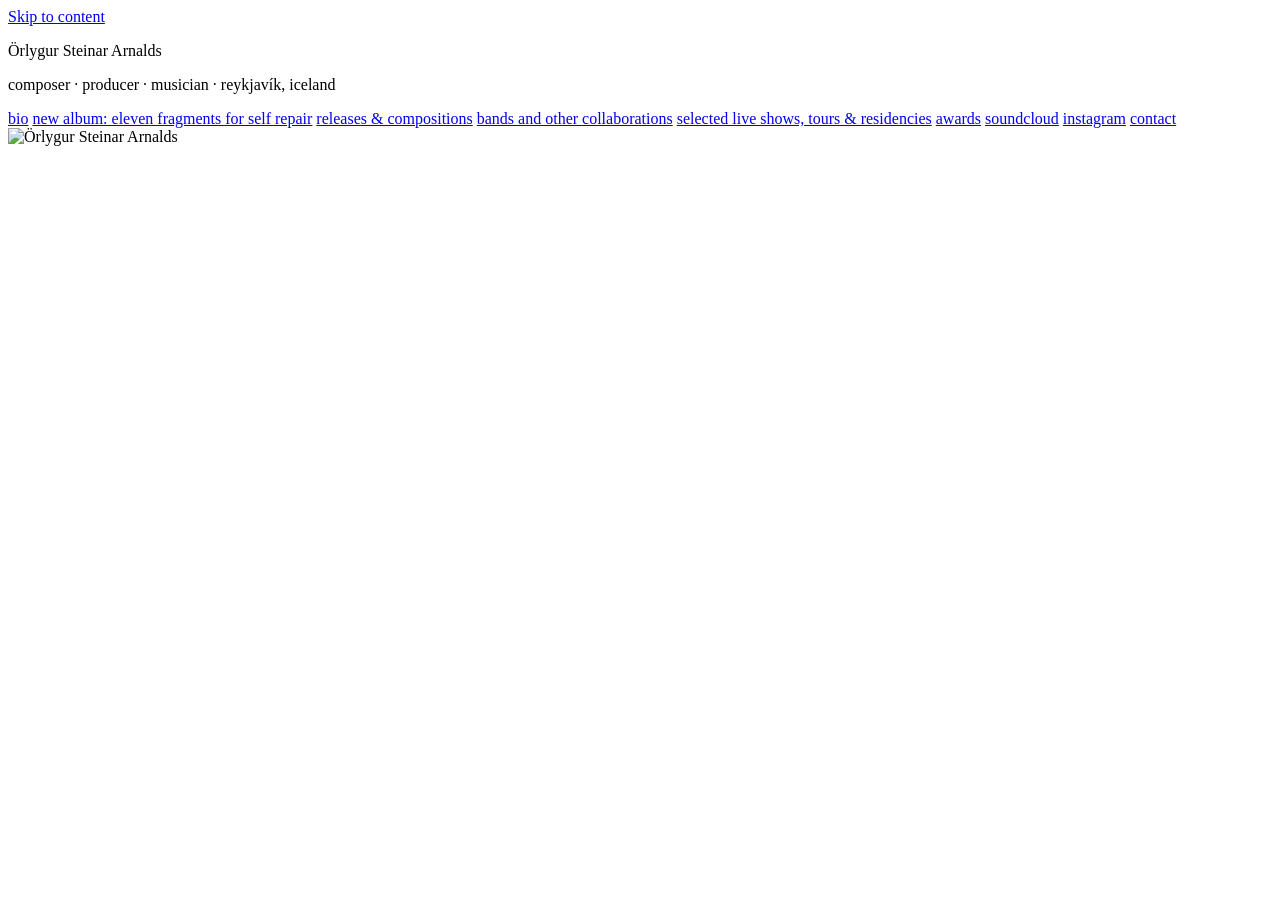
==== index.html @ e30d33e0 "Update all URLs from /test1/ to root domain Co-Authored-By: Claude Sonnet 4.6 <noreply@anthropic.com" ====
<!DOCTYPE html>
<html lang="en">
<head>
<meta charset="UTF-8">
<meta name="viewport" content="width=device-width, initial-scale=1.0">
<title>Örlygur Steinar Arnalds</title>
<meta name="description" content="Örlygur Steinar Arnalds — composer, producer, musician. Reykjavík, Iceland.">
<meta property="og:type" content="website">
<meta property="og:title" content="Örlygur Steinar Arnalds">
<meta property="og:description" content="Composer, producer, musician. Reykjavík, Iceland.">
<meta property="og:image" content="https://github.com/user-attachments/assets/e506ba5f-13d1-49e9-8785-a370a1efbca6">
<meta property="og:url" content="https://orlygur-arnalds.github.io/">
<meta name="twitter:card" content="summary_large_image">
<meta name="twitter:title" content="Örlygur Steinar Arnalds">
<meta name="twitter:description" content="Composer, producer, musician. Reykjavík, Iceland.">
<meta name="twitter:image" content="https://github.com/user-attachments/assets/e506ba5f-13d1-49e9-8785-a370a1efbca6">
<link rel="icon" href="data:image/svg+xml,<svg xmlns=%22http://www.w3.org/2000/svg%22 viewBox=%220 0 100 100%22><rect width=%22100%22 height=%22100%22 fill=%22%23b9b65f%22/><text x=%2250%22 y=%2268%22 font-size=%2260%22 text-anchor=%22middle%22 fill=%22%232f5d34%22>Ö</text></svg>">
<link rel="stylesheet" href="style.css">
<script type="application/ld+json">
{
  "@context": "https://schema.org",
  "@type": "Person",
  "name": "Örlygur Steinar Arnalds",
  "jobTitle": ["Composer", "Producer", "Musician"],
  "address": {
    "@type": "PostalAddress",
    "addressLocality": "Reykjavík",
    "addressCountry": "IS"
  },
  "url": "https://orlygur-arnalds.github.io/",
  "sameAs": [
    "https://soundcloud.com/rlygur-steinar-arnalds",
    "https://www.instagram.com/olli_steini/"
  ]
}
</script>
</head>
<body class="home">
<a class="skip-link" href="#main">Skip to content</a>
<div class="hero" id="main">

  <div class="hero__text">
    <p class="name">Örlygur Steinar Arnalds</p>
    <p class="hero__subtitle">composer &middot; producer &middot; musician &middot; reykjavík, iceland</p>

    <nav class="links">
      <a href="bio.html">bio</a>
      <a href="https://selfrepair.bandcamp.com/album/eleven-fragments-for-self-repair" target="_blank" rel="noopener">new album: eleven fragments for self repair</a>
      <a href="releases.html">releases &amp; compositions</a>
      <a href="collabs.html">bands and other collaborations</a>
      <a href="live.html">selected live shows, tours &amp; residencies</a>
      <a href="awards.html">awards</a>
      <a href="https://soundcloud.com/rlygur-steinar-arnalds" target="_blank" rel="noopener">soundcloud</a>
      <a href="https://www.instagram.com/olli_steini/" target="_blank" rel="noopener">instagram</a>
      <a href="contact.html">contact</a>
    </nav>
  </div>

  <img class="hero__photo" src="https://github.com/user-attachments/assets/e506ba5f-13d1-49e9-8785-a370a1efbca6" alt="Örlygur Steinar Arnalds">

</div>

</body>
</html>
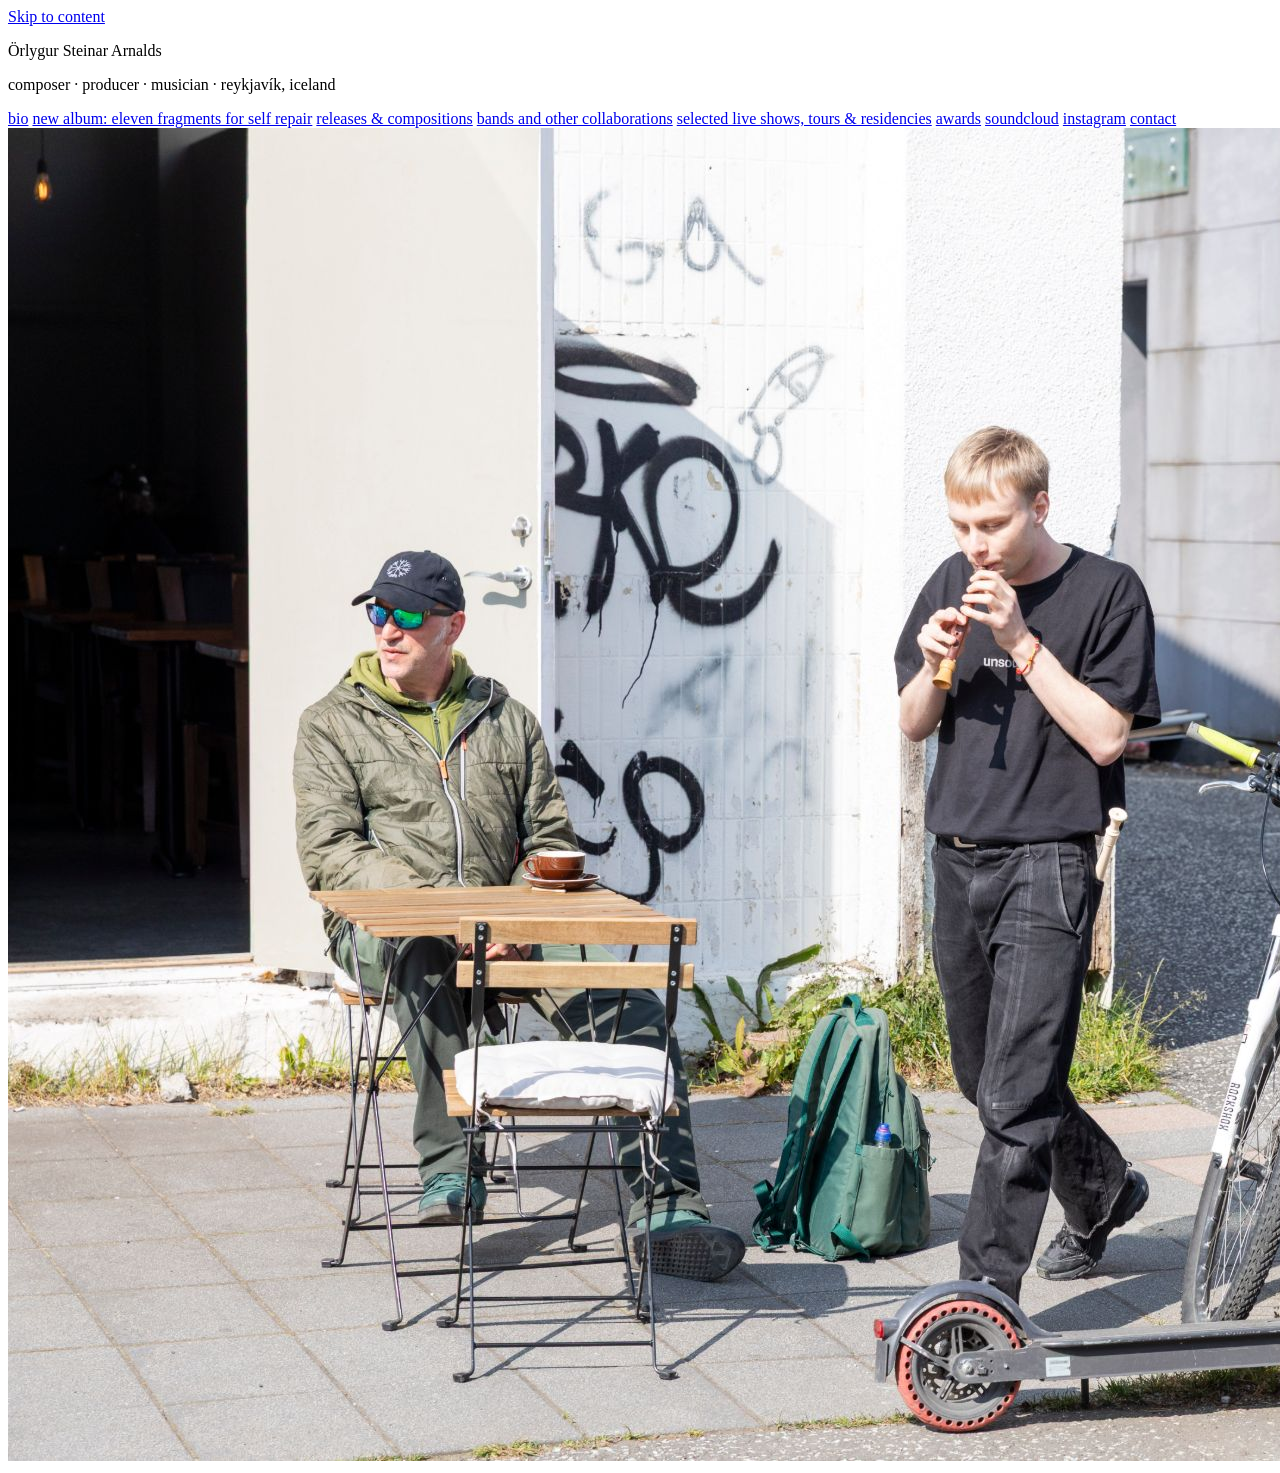
==== commit 867602fb: "Add photo to repo and update image references Co-Authored-By: Claude Sonnet 4.6 <noreply@anthropic.c" ====
--- a/index.html
+++ b/index.html
@@ -8,12 +8,12 @@
 <meta property="og:type" content="website">
 <meta property="og:title" content="Örlygur Steinar Arnalds">
 <meta property="og:description" content="Composer, producer, musician. Reykjavík, Iceland.">
-<meta property="og:image" content="https://github.com/user-attachments/assets/e506ba5f-13d1-49e9-8785-a370a1efbca6">
+<meta property="og:image" content="https://orlygur-arnalds.github.io/photo.jpg">
 <meta property="og:url" content="https://orlygur-arnalds.github.io/">
 <meta name="twitter:card" content="summary_large_image">
 <meta name="twitter:title" content="Örlygur Steinar Arnalds">
 <meta name="twitter:description" content="Composer, producer, musician. Reykjavík, Iceland.">
-<meta name="twitter:image" content="https://github.com/user-attachments/assets/e506ba5f-13d1-49e9-8785-a370a1efbca6">
+<meta name="twitter:image" content="https://orlygur-arnalds.github.io/photo.jpg">
 <link rel="icon" href="data:image/svg+xml,<svg xmlns=%22http://www.w3.org/2000/svg%22 viewBox=%220 0 100 100%22><rect width=%22100%22 height=%22100%22 fill=%22%23b9b65f%22/><text x=%2250%22 y=%2268%22 font-size=%2260%22 text-anchor=%22middle%22 fill=%22%232f5d34%22>Ö</text></svg>">
 <link rel="stylesheet" href="style.css">
 <script type="application/ld+json">
@@ -56,7 +56,7 @@
     </nav>
   </div>
 
-  <img class="hero__photo" src="https://github.com/user-attachments/assets/e506ba5f-13d1-49e9-8785-a370a1efbca6" alt="Örlygur Steinar Arnalds">
+  <img class="hero__photo" src="photo.jpg" alt="Örlygur Steinar Arnalds">
 
 </div>
 
